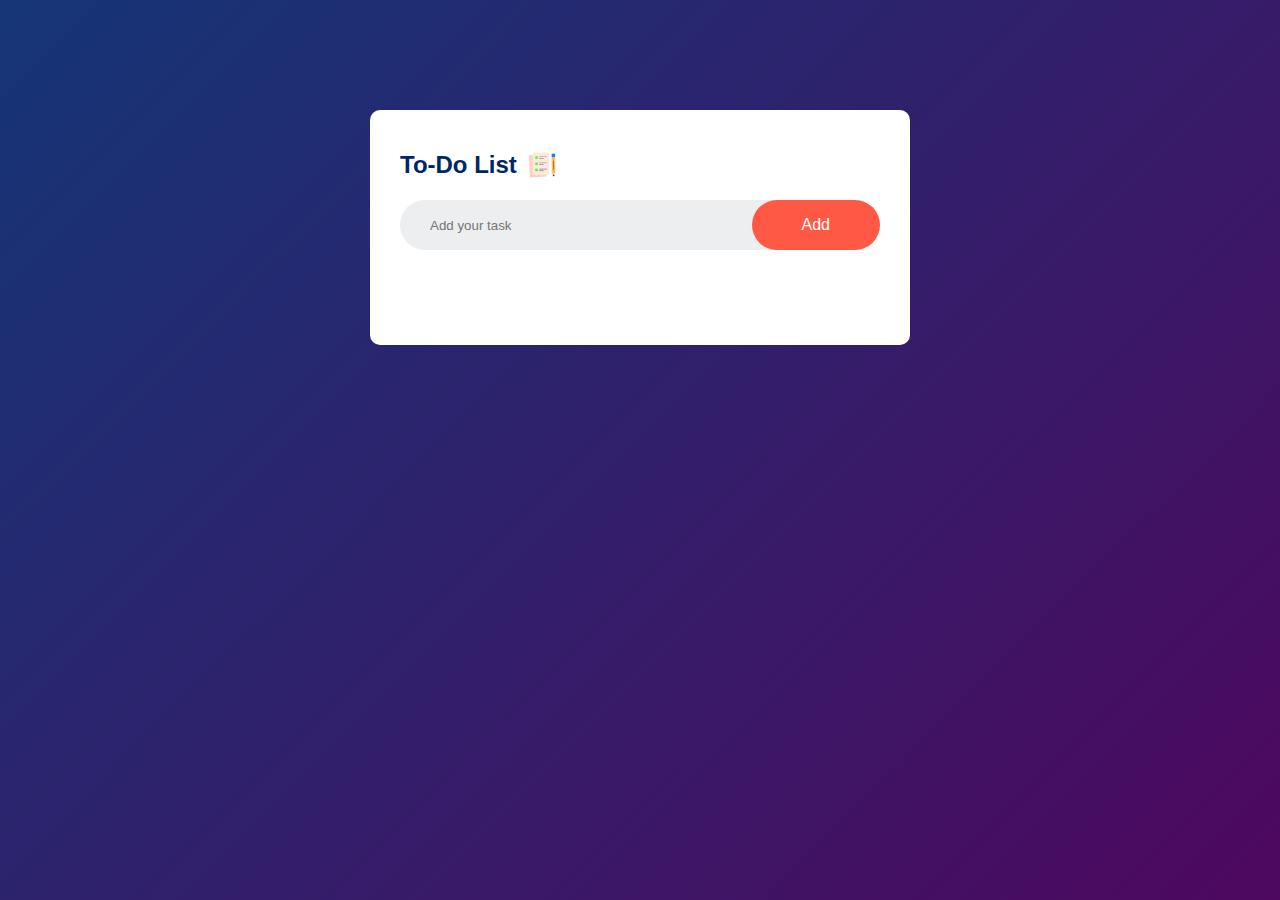
==== to-do-list app/index.html @ 457f42f9 "to-do-list app" ====
<!DOCTYPE html>
<html lang="en">
  <head>
    <meta charset="UTF-8" />
    <meta name="viewport" content="width=device-width, initial-scale=1.0" />
    <title>To-Do List App</title>
    <link rel="stylesheet" href="style.css" />
  </head>
  <body>
    <div class="container">
      <div class="todo-app">
        <h2>To-Do List <img src="./images/icon.png" /></h2>
        <div class="row">
          <input type="text" id="input-box" placeholder="Add your task" />
          <button onclick="addTask()">Add</button>
        </div>
        <ul id="list-container">
          <!-- <li class="checked">Task 1</li>
          <li>Task 2</li>
          <li>Task 3</li> -->
        </ul>
      </div>
    </div>
    <script src="script.js"></script>
  </body>
</html>
---- to-do-list app/style.css ----
* {
  margin: 0;
  padding: 0;
  font-family: "Poppins", sans-serif;
  box-sizing: border-box;
}
.container {
  width: 100%;
  min-height: 100vh;
  background: linear-gradient(135deg, #153677, #4e085f);
  padding: 10px;
}
.todo-app {
  width: 100%;
  max-width: 540px;
  background: white;
  margin: 100px auto 20px;
  padding: 40px 30px 70px;
  border-radius: 10px;
}
.todo-app h2 {
  color: #002765;
  display: flex;
  align-items: center;
  margin-bottom: 20px;
}
.todo-app h2 img {
  width: 30px;
  margin-left: 10px;
}
.row {
  display: flex;
  align-items: center;
  justify-content: space-between;
  background: #edeef0;
  border-radius: 30px;
  padding-left: 20px;
  margin-bottom: 25px;
}
input {
  flex: 1;
  border: none;
  outline: none;
  background: transparent;
  padding: 10px;
  font-weight: 14px;
}
button {
  border: none;
  outline: none;
  padding: 16px 50px;
  background: #ff5945;
  color: #fff;
  font-size: 16px;
  cursor: pointer;
  border-radius: 40px;
}
ul li {
  list-style: none;
  font-size: 17px;
  padding: 12px 8px 12px 50px;
  user-select: none;
  cursor: pointer;
  position: relative;
}
ul li::before {
  content: "";
  position: absolute;
  height: 28px;
  width: 28px;
  border-radius: 50%;
  background-image: url(images/unchecked.png);
  background-size: cover;
  background-position: center;
  top: 12px;
  left: 8px;
}
ul li.checked {
  color: #555;
  text-decoration: line-through;
}
ul li.checked::before {
  background-image: url(images/checked.png);
}
ul li span {
  position: absolute;
  right: 0;
  top: 5px;
  width: 40px;
  height: 40px;
  font-size: 22px;
  color: #555;
  line-height: 40px;
  text-align: center;
  border-radius: 50%;
}
ul li span:hover{
    background: #edeef0";
}
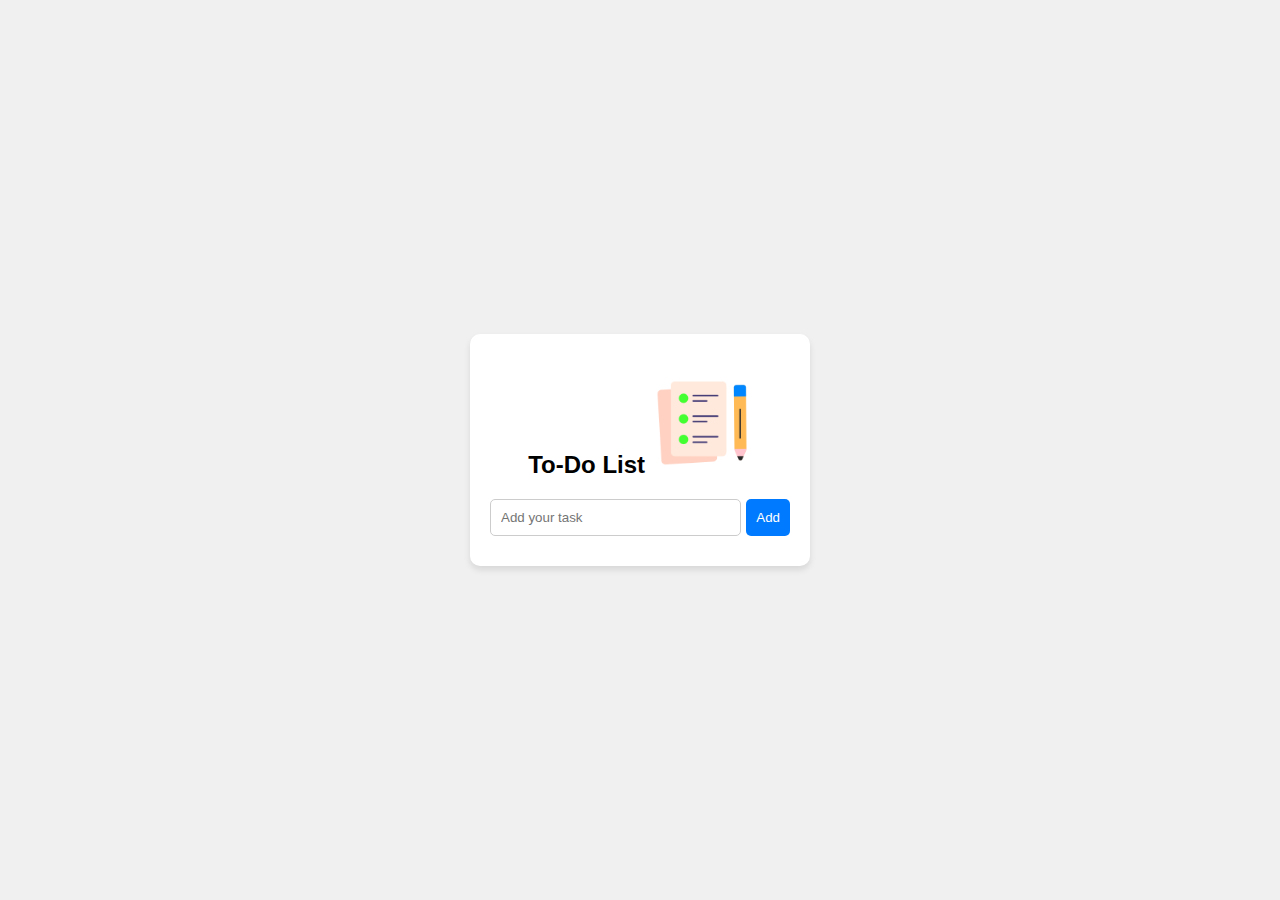
==== commit 6064f65a: "to-do-list app" ====
--- a/to-do-list app/index.html
+++ b/to-do-list app/index.html
@@ -14,11 +14,7 @@
           <input type="text" id="input-box" placeholder="Add your task" />
           <button onclick="addTask()">Add</button>
         </div>
-        <ul id="list-container">
-          <!-- <li class="checked">Task 1</li>
-          <li>Task 2</li>
-          <li>Task 3</li> -->
-        </ul>
+        <ul id="list-container"></ul>
       </div>
     </div>
     <script src="script.js"></script>
--- a/to-do-list app/style.css
+++ b/to-do-list app/style.css
@@ -1,99 +1,90 @@
-* {
+body {
+  font-family: Arial, sans-serif;
+  background-color: #f0f0f0;
+  display: flex;
+  justify-content: center;
+  align-items: center;
+  height: 100vh;
   margin: 0;
+}
+
+.container {
+  background-color: #fff;
+  padding: 20px;
+  border-radius: 10px;
+  box-shadow: 0 4px 6px rgba(0, 0, 0, 0.1);
+  width: 300px;
+}
+
+.todo-app h2 {
+  text-align: center;
+  margin-bottom: 20px;
+  font-size: 24px;
+}
+
+.row {
+  display: flex;
+  margin-bottom: 10px;
+}
+
+#input-box {
+  flex: 1;
+  padding: 10px;
+  border: 1px solid #ccc;
+  border-radius: 5px;
+}
+
+button {
+  margin-left: 5px;
+  padding: 10px;
+  background-color: #007bff;
+  color: white;
+  border: none;
+  border-radius: 5px;
+  cursor: pointer;
+}
+
+button:hover {
+  background-color: #0056b3;
+}
+
+#list-container {
+  list-style: none;
   padding: 0;
-  font-family: "Poppins", sans-serif;
-  box-sizing: border-box;
+  margin: 0;
 }
-.container {
-  width: 100%;
-  min-height: 100vh;
-  background: linear-gradient(135deg, #153677, #4e085f);
+
+li {
+  background: #f9f9f9;
+  margin-bottom: 10px;
   padding: 10px;
+  display: flex;
+  justify-content: space-between;
+  align-items: center;
+  border-radius: 5px;
+  box-shadow: 0 2px 4px rgba(0, 0, 0, 0.1);
 }
-.todo-app {
-  width: 100%;
-  max-width: 540px;
-  background: white;
-  margin: 100px auto 20px;
-  padding: 40px 30px 70px;
-  border-radius: 10px;
-}
-.todo-app h2 {
-  color: #002765;
+
+.task-content {
   display: flex;
   align-items: center;
-  margin-bottom: 20px;
+  width: 100%;
 }
-.todo-app h2 img {
-  width: 30px;
+
+.task-text {
+  flex: 1;
+  font-size: 16px;
+}
+
+.edit-icon,
+.delete-icon {
+  cursor: pointer;
   margin-left: 10px;
+  font-size: 18px;
+  color: #007bff;
 }
-.row {
-  display: flex;
-  align-items: center;
-  justify-content: space-between;
-  background: #edeef0;
-  border-radius: 30px;
-  padding-left: 20px;
-  margin-bottom: 25px;
+
+.edit-icon:hover,
+.delete-icon:hover {
+  color: #0056b3;
 }
-input {
-  flex: 1;
-  border: none;
-  outline: none;
-  background: transparent;
-  padding: 10px;
-  font-weight: 14px;
-}
-button {
-  border: none;
-  outline: none;
-  padding: 16px 50px;
-  background: #ff5945;
-  color: #fff;
-  font-size: 16px;
-  cursor: pointer;
-  border-radius: 40px;
-}
-ul li {
-  list-style: none;
-  font-size: 17px;
-  padding: 12px 8px 12px 50px;
-  user-select: none;
-  cursor: pointer;
-  position: relative;
-}
-ul li::before {
-  content: "";
-  position: absolute;
-  height: 28px;
-  width: 28px;
-  border-radius: 50%;
-  background-image: url(images/unchecked.png);
-  background-size: cover;
-  background-position: center;
-  top: 12px;
-  left: 8px;
-}
-ul li.checked {
-  color: #555;
-  text-decoration: line-through;
-}
-ul li.checked::before {
-  background-image: url(images/checked.png);
-}
-ul li span {
-  position: absolute;
-  right: 0;
-  top: 5px;
-  width: 40px;
-  height: 40px;
-  font-size: 22px;
-  color: #555;
-  line-height: 40px;
-  text-align: center;
-  border-radius: 50%;
-}
-ul li span:hover{
-    background: #edeef0";
-}